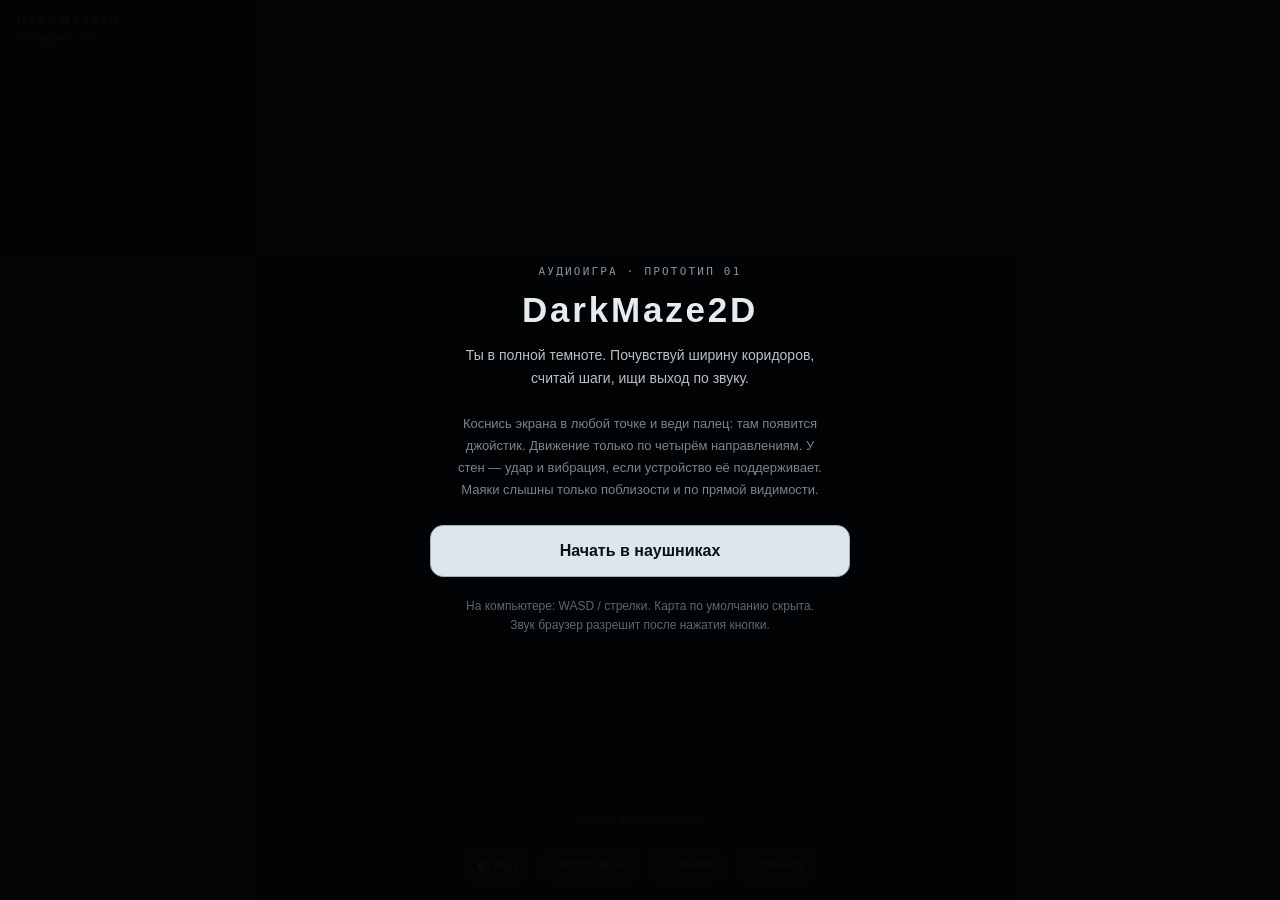
==== darkmaze2d/index.html @ be5189b6 "Publish playable DarkMaze2D audio maze for mobile testing" ====
<!doctype html>
<html lang="ru">
<head>
  <meta charset="utf-8" />
  <meta name="viewport" content="width=device-width, initial-scale=1.0, viewport-fit=cover, maximum-scale=1.0, user-scalable=no" />
  <meta name="theme-color" content="#030405" />
  <meta name="apple-mobile-web-app-capable" content="yes" />
  <title>DarkMaze2D — слуховой лабиринт</title>
  <style>
    :root { color-scheme: dark; font-family: -apple-system, BlinkMacSystemFont, 'Segoe UI', sans-serif;
      --ink:#e7ebed; --muted:#777f87; --soft:#1b2025; --edge:#24292d; }
    * { box-sizing:border-box; -webkit-tap-highlight-color: transparent; }
    html,body { height:100%; margin:0; background:#030405; color:var(--ink); overflow:hidden; }
    body { overscroll-behavior:none; user-select:none; -webkit-user-select:none; }
    button { color:inherit; font:inherit; cursor:pointer; }
    #game { position:fixed; inset:0; height:100dvh; background:#030405; touch-action:none; overflow:hidden; }
    #field { position:absolute; inset:0; touch-action:none; }
    #field:focus { outline:none; }
    #map { display:none; position:absolute; inset:0; width:100%; height:100%; pointer-events:none; }
    #map.debug { display:block; }
    #hud { position:absolute; inset:0; pointer-events:none; }
    .top { position:absolute; top:calc(14px + env(safe-area-inset-top)); left:17px; right:17px; display:flex;
      justify-content:space-between; align-items:flex-start; gap:14px; }
    .brand { font-size:12px; font-weight:700; letter-spacing:0.16em; color:#7f8b97; }
    .metric { font:12px/1.8 ui-monospace, SFMono-Regular, Menlo, monospace; color:#71808a; }
    .stat { font:12px/1.8 ui-monospace, SFMono-Regular, Menlo, monospace; text-align:right; color:#66717a; }
    #game:not(.debug-mode) .stat { opacity:0; }
    .foot { position:absolute; bottom:calc(16px + env(safe-area-inset-bottom)); left:14px; right:14px;
      display:flex; flex-wrap:wrap; justify-content:center; align-items:center; gap:8px; pointer-events:auto; }
    .chip { border:1px solid #252c33; background:rgba(20,24,28,.85); border-radius:11px;
      padding:10px 11px; font-size:12px; color:#bac3cb; min-height:38px; }
    .chip:active { background:#353d44; }
    .chip.active { color:#e3cfa8; border-color:#745b38; }
    #status { position:absolute; bottom:calc(73px + env(safe-area-inset-bottom)); left:16px; right:16px;
      text-align:center; font-size:12px; letter-spacing:.02em; color:#6b7781; transition:opacity .3s; }
    .joystick { position:absolute; left:0; top:0; width:130px; height:130px; transform:translate(-50%,-50%);
      display:none; pointer-events:none; opacity:0.75; }
    .joystick.show { display:block; }
    .joystick .ring { position:absolute; width:108px; height:108px; border:1px solid #48545e;
      background:radial-gradient(circle,rgba(32,43,52,.2),rgba(10,13,16,.1)); border-radius:50%; left:11px; top:11px; }
    .joystick .knob { position:absolute; left:65px; top:65px; width:31px; height:31px;
      border:1px solid #adb8c0; border-radius:50%; background:#66717d; transform:translate(-50%,-50%); }
    .overlay { position:absolute; inset:0; display:grid; place-items:center;
      background:rgba(3,4,5,.96); z-index:10; padding:25px; }
    .overlay.hidden { display:none; }
    .dialog { width:min(100%,420px); text-align:center; }
    h1 { margin:0 0 10px; font-size:clamp(26px,7vw,35px); letter-spacing:.08em; font-weight:650; }
    .eyebrow { font:11px ui-monospace,SFMono-Regular,Menlo,monospace; letter-spacing:.2em;
      color:#87929c; margin-bottom:12px; }
    .lead { color:#bac0c5; line-height:1.65; font-size:14px; margin:14px auto 23px; max-width:360px; }
    .detail { color:#7b858d; line-height:1.7; font-size:13px; max-width:370px; margin:0 auto 24px; }
    .primary { width:100%; padding:16px 24px; border:1px solid #9eafbb; border-radius:13px;
      color:#0b1014; background:#dce7ed; font-size:16px; font-weight:650; }
    .secondary { margin-top:10px; width:100%; padding:12px 24px; border:1px solid #2c3339; border-radius:13px;
      color:#bbc4c9; background:transparent; font-size:14px; }
    .hint { margin-top:20px; color:#5c6870; font-size:12px; line-height:1.6; }
    #toast { position:absolute; top:calc(74px + env(safe-area-inset-top)); left:50%; transform:translateX(-50%);
      white-space:nowrap; font-size:12px; color:#bbd1df; background:#1b242a; border-radius:8px;
      padding:9px 14px; opacity:0; transition:opacity .2s; pointer-events:none; }
    #toast.show { opacity:1; }
    @media (max-height:600px) { .foot { bottom:10px; } #status { bottom:61px; } .top { top:10px; } .hint { margin-top:10px; } }
    @media (prefers-reduced-motion:reduce) { *,*:before,*:after { transition:none !important; } }
  </style>
</head>
<body>
<div id="game">
  <div id="field" role="application" aria-label="Слуховой лабиринт. Управление касанием или клавишами WASD и стрелками." tabindex="0">
    <canvas id="map" aria-hidden="true"></canvas>
    <div class="joystick" id="joy" aria-hidden="true"><div class="ring"></div><div class="knob" id="knob"></div></div>
  </div>
  <div id="hud">
    <div class="top">
      <div><div class="brand">DARKMAZE2D</div><div class="metric" id="levelText">Лабиринт 01</div></div>
      <div class="stat"><div id="stepsText">ШАГИ 000</div><div id="sightText">ЗВУК: ПРЯМАЯ ВИДИМОСТЬ</div></div>
    </div>
    <div id="status">Найди выход на слух</div>
    <div class="foot">
      <button class="chip" id="soundBtn" type="button">◖)) Звук</button>
      <button class="chip" id="mapBtn" type="button">⌗ Карта: выкл</button>
      <button class="chip" id="resetBtn" type="button">↻ Заново</button>
      <button class="chip" id="helpBtn" type="button">? Правила</button>
    </div>
  </div>
  <div id="toast" aria-live="polite"></div>
  <div class="overlay" id="startOverlay">
    <div class="dialog">
      <div class="eyebrow">АУДИОИГРА · ПРОТОТИП 01</div>
      <h1>DarkMaze2D</h1>
      <div class="lead">Ты в полной темноте. Почувствуй ширину коридоров, считай шаги, ищи выход по звуку.</div>
      <div class="detail">Коснись экрана в любой точке и веди палец: там появится джойстик. Движение только по четырём направлениям. У стен — удар и вибрация, если устройство её поддерживает. Маяки слышны только поблизости и по прямой видимости.</div>
      <button class="primary" id="startBtn" type="button">Начать в наушниках</button>
      <div class="hint">На компьютере: WASD / стрелки. Карта по умолчанию скрыта.<br>Звук браузер разрешит после нажатия кнопки.</div>
    </div>
  </div>
  <div class="overlay hidden" id="helpOverlay">
    <div class="dialog">
      <div class="eyebrow">ПРАВИЛА</div>
      <h1>Слушай пространство</h1>
      <div class="detail">Каждый шаг звучит после одного диаметра персонажа <strong>реально пройденного пути</strong>. Коридоры шириной в три диаметра — можно сместиться к стене и снова найти середину.<br><br>Тупики содержат разные звуковые маяки. Они слышны лишь на небольшом расстоянии, пока прямая между тобой и источником не пересекает стену. Выход подаёт узнаваемый тройной сигнал. Двигайся за ним и пройди сквозь проём наружу.<br><br>Отладочная карта нужна только для проверки механики.</div>
      <button class="primary" id="helpClose" type="button">Продолжить</button>
    </div>
  </div>
  <div class="overlay hidden" id="winOverlay">
    <div class="dialog">
      <div class="eyebrow">ВЫХОД НАЙДЕН</div>
      <h1>Ты выбрался</h1>
      <div class="lead" id="winStats"></div>
      <button class="primary" id="nextBtn" type="button">Следующий лабиринт</button>
      <button class="secondary" id="retryBtn" type="button">Повторить этот</button>
    </div>
  </div>
</div>
<script>
(() => {
  'use strict';
  const $ = id => document.getElementById(id);
  const el = {
    field:$('field'), map:$('map'), joy:$('joy'),knob:$('knob'),
    start:$('startOverlay'),help:$('helpOverlay'),win:$('winOverlay'),
    startBtn:$('startBtn'),helpBtn:$('helpBtn'),helpClose:$('helpClose'),
    next:$('nextBtn'),retry:$('retryBtn'),resetBtn:$('resetBtn'),
    mapBtn:$('mapBtn'),soundBtn:$('soundBtn'),
    level:$('levelText'),steps:$('stepsText'),sight:$('sightText'),
    status:$('status'),toast:$('toast'),winStats:$('winStats')
  };
  const TILE=4;                  // 3 walkable diameters and 1 diameter wall between cells
  const PLAYER_R=0.5;             // diameter exactly 1 map unit
  const STEP_DISTANCE=1;          // one sound = one diameter of ACTUAL travelled distance
  const PLAYER_SPEED=2.7;         // map units/s
  const BEACON_RADIUS=7.2;        // in hero diameters; walls fully occlude the signal
  const JOY_RADIUS=53;
  const dirs=[{dx:1,dy:0,opp:2},{dx:0,dy:1,opp:3},{dx:-1,dy:0,opp:0},{dx:0,dy:-1,opp:1}];
  let stage=1,maze,player,beacons=[],steps=0,stepRemainder=0,moving=false,won=false,playing=false,debug=false;
  let input={dx:0,dy:0,power:0},face={dx:1,dy:0},lastCollision=0,elapsed=0,frameTime=0;
  let touchId=null,touchBase={x:0,y:0},keys=[];
  let toastUntil=0;

  function randInt(n){return Math.floor(Math.random()*n);}
  function buildMaze(cols,rows) {
    // Cell-level randomized depth-first spanning tree (every cell is reachable).
    const cells=Array.from({length:cols*rows},()=>({links:[false,false,false,false],seen:false}));
    const idx=(x,y)=>y*cols+x;
    const stack=[0]; cells[0].seen=true;
    while(stack.length){
      const cur=stack[stack.length-1],cx=cur%cols,cy=Math.floor(cur/cols);
      const options=[];
      for(let d=0;d<4;d++){
        const nx=cx+dirs[d].dx,ny=cy+dirs[d].dy;
        if(nx>=0&&ny>=0&&nx<cols&&ny<rows&&!cells[idx(nx,ny)].seen) options.push([d,idx(nx,ny)]);
      }
      if(!options.length){stack.pop();continue;}
      const [d,next]=options[randInt(options.length)];
      cells[cur].links[d]=true;cells[next].links[dirs[d].opp]=true;
      cells[next].seen=true;stack.push(next);
    }
    const dist=Array(cols*rows).fill(-1); dist[0]=0;const queue=[0];
    for(let k=0;k<queue.length;k++){
      const c=queue[k],cx=c%cols,cy=Math.floor(c/cols);
      for(let d=0;d<4;d++) if(cells[c].links[d]){
        const nx=cx+dirs[d].dx,ny=cy+dirs[d].dy,ni=idx(nx,ny);
        if(dist[ni]===-1){dist[ni]=dist[c]+1;queue.push(ni);}
      }
    }
    // Long route: select farthest boundary cell from the starting point.
    let goal=0;
    for(let i=1;i<cells.length;i++){
      const x=i%cols,y=Math.floor(i/cols);
      if((x===0||y===0||x===cols-1||y===rows-1)&&dist[i]>dist[goal])goal=i;
    }
    const gx=goal%cols,gy=Math.floor(goal/cols);
    const candidates=[];
    if(gx===cols-1)candidates.push(0); if(gy===rows-1)candidates.push(1);
    if(gx===0)candidates.push(2); if(gy===0)candidates.push(3);
    const outDir=candidates[randInt(candidates.length)];
    const w=cols*TILE+1,h=rows*TILE+1;
    const walls=new Uint8Array(w*h);walls.fill(1);
    const carve=(x,y)=>{walls[y*w+x]=0;};
    for(let cy=0;cy<rows;cy++)for(let cx=0;cx<cols;cx++){
      for(let dy=1;dy<=3;dy++)for(let dx=1;dx<=3;dx++)carve(cx*TILE+dx,cy*TILE+dy);
      const cell=cells[idx(cx,cy)];
      if(cell.links[0])for(let dy=1;dy<=3;dy++)carve(cx*TILE+4,cy*TILE+dy);
      if(cell.links[1])for(let dx=1;dx<=3;dx++)carve(cx*TILE+dx,cy*TILE+4);
    }
    const exit={cell:goal,dir:outDir,x:gx*TILE+2.5,y:gy*TILE+2.5};
    if(outDir===0){exit.x=w-0.5;for(let dy=1;dy<=3;dy++)carve(w-1,gy*TILE+dy);}
    if(outDir===1){exit.y=h-0.5;for(let dx=1;dx<=3;dx++)carve(gx*TILE+dx,h-1);}
    if(outDir===2){exit.x=0.5;for(let dy=1;dy<=3;dy++)carve(0,gy*TILE+dy);}
    if(outDir===3){exit.y=0.5;for(let dx=1;dx<=3;dx++)carve(gx*TILE+dx,0);}
    const ends=[];
    for(let i=1;i<cells.length;i++){
      const links=cells[i].links.filter(Boolean).length;
      if(links===1&&i!==goal)ends.push({x:(i%cols)*TILE+2.5,y:Math.floor(i/cols)*TILE+2.5,kind:(i+ends.length)%4});
    }
    return {cols,rows,w,h,walls,cells,exit,ends,distance:dist[goal]};
  }

  function solidTile(tx,ty){
    if(tx>=0&&ty>=0&&tx<maze.w&&ty<maze.h) return maze.walls[ty*maze.w+tx]!==0;
    // The only legal exterior is the 3-diameter-wide lane through the exit.
    const e=maze.exit;
    if(e.dir===0&&tx>=maze.w&&ty>=0&&ty<maze.h) return Math.abs(ty+0.5-e.y)>1.01;
    if(e.dir===2&&tx<0&&ty>=0&&ty<maze.h) return Math.abs(ty+0.5-e.y)>1.01;
    if(e.dir===1&&ty>=maze.h&&tx>=0&&tx<maze.w) return Math.abs(tx+0.5-e.x)>1.01;
    if(e.dir===3&&ty<0&&tx>=0&&tx<maze.w) return Math.abs(tx+0.5-e.x)>1.01;
    return true;
  }
  function canOccupy(x,y){
    const r=PLAYER_R;
    for(let ty=Math.floor(y-r);ty<=Math.floor(y+r);ty++)
      for(let tx=Math.floor(x-r);tx<=Math.floor(x+r);tx++){
        if(!solidTile(tx,ty))continue;
        const nx=Math.max(tx,Math.min(x,tx+1));
        const ny=Math.max(ty,Math.min(y,ty+1));
        if((x-nx)*(x-nx)+(y-ny)*(y-ny)<r*r-0.00001)return false;
      }
    return true;
  }
  function visible(a,b){
    const dx=b.x-a.x,dy=b.y-a.y;
    const count=Math.max(1,Math.ceil(Math.hypot(dx,dy)/0.12));
    for(let i=1;i<count;i++){
      const x=a.x+dx*i/count,y=a.y+dy*i/count;
      if(solidTile(Math.floor(x),Math.floor(y)))return false;
    }
    return true;
  }
  function startStage(newMap=true){
    const size=Math.min(5+Math.floor((stage-1)/2),10);
    if(newMap||!maze)maze=buildMaze(size,size);
    player={x:2.5,y:2.5};face={dx:1,dy:0};
    steps=0;stepRemainder=0;elapsed=0;lastCollision=0;
    won=false;playing=true;moving=false;
    input={dx:0,dy:0,power:0};keys=[];
    releaseTouch();
    beacons=maze.ends.map((b,i)=>({...b,id:i,nextSound:0,gain:null,pan:null,level:0}));
    beacons.push({x:maze.exit.x,y:maze.exit.y,kind:4,id:beacons.length,nextSound:0,gain:null,pan:null,level:0});
    if(audio.ctx)audio.initBeacons();
    el.level.textContent=`Лабиринт ${String(stage).padStart(2,'0')}`;
    el.steps.textContent='ШАГИ 000';
    el.status.textContent='Найди выход на слух';
    el.win.classList.add('hidden');
    el.start.classList.add('hidden');
    el.help.classList.add('hidden');
    frameTime=performance.now();
  }
  function showToast(msg){el.toast.textContent=msg;el.toast.classList.add('show');toastUntil=performance.now()+1500;}
  function collided(now){
    if(now-lastCollision<550)return;
    lastCollision=now;
    audio.bump();
    // iOS Safari normally lacks navigator.vibrate; a sound always remains as fallback.
    try { if(typeof navigator.vibrate==='function')navigator.vibrate(28); } catch(_) {}
  }
  function reachedExit(){
    const e=maze.exit;
    return (e.dir===0&&player.x>maze.w+.45)
      ||(e.dir===1&&player.y>maze.h+.45)
      ||(e.dir===2&&player.x<-.45)
      ||(e.dir===3&&player.y<-.45);
  }
  function win(){
    if(won)return;
    won=true;playing=false;input.power=0;
    releaseTouch();
    audio.stopBeacons();
    audio.victory();
    el.winStats.textContent=`Лабиринт ${stage} · ${steps} шагов · ${Math.round(elapsed)} сек. Настоящие шаги — это путь, а не проигрываемая по таймеру анимация.`;
    el.win.classList.remove('hidden');
  }
  function advance(dt,now){
    if(!playing||el.help.classList.contains('hidden')===false)return;
    const keyDirection=dirFromKeys();
    const drive=keyDirection||input;
    if(drive.power<=0){moving=false;return;}
    face={dx:drive.dx,dy:drive.dy};
    const distance=PLAYER_SPEED*drive.power*dt;
    const count=Math.max(1,Math.ceil(distance/0.06));
    const small=distance/count;
    let actual=0,hit=false;
    for(let i=0;i<count;i++){
      const xx=player.x+drive.dx*small,yy=player.y+drive.dy*small;
      if(canOccupy(xx,yy)){
        actual+=Math.hypot(xx-player.x,yy-player.y);
        player.x=xx;player.y=yy;
      }else{
        // Resolve contact to the actual wall surface, not a whole simulation substep early.
        // This matters: wall → corridor centre is exactly one stride by design.
        let lo=0,hi=small;
        for(let j=0;j<12;j++){
          const mid=(lo+hi)*.5;
          if(canOccupy(player.x+drive.dx*mid,player.y+drive.dy*mid))lo=mid;
          else hi=mid;
        }
        if(lo>0){player.x+=drive.dx*lo;player.y+=drive.dy*lo;actual+=lo;}
        hit=true;break;
      }
      if(reachedExit()) { win(); break; }
    }
    if(actual>0){
      stepRemainder+=actual;
      while(stepRemainder+1e-9>=STEP_DISTANCE){
        stepRemainder-=STEP_DISTANCE;
        steps++;
        audio.step(steps);
      }
      el.steps.textContent=`ШАГИ ${String(steps).padStart(3,'0')}`;
    }
    if(hit)collided(now);
    moving=actual>0;
  }
  function dirFromKeys(){
    if(!keys.length)return null;
    const key=keys[keys.length-1];
    const mapping={ArrowUp:[0,-1],KeyW:[0,-1],ArrowDown:[0,1],KeyS:[0,1],ArrowLeft:[-1,0],KeyA:[-1,0],ArrowRight:[1,0],KeyD:[1,0]};
    const vec=mapping[key];return vec?{dx:vec[0],dy:vec[1],power:1}:null;
  }
  window.addEventListener('keydown',e=>{
    if(/^(ArrowUp|ArrowDown|ArrowLeft|ArrowRight|KeyW|KeyA|KeyS|KeyD)$/.test(e.code)){
      e.preventDefault();if(!keys.includes(e.code))keys.push(e.code);
    }
    if(e.code==='KeyM'&&playing)toggleMap();
  });
  window.addEventListener('keyup',e=>{keys=keys.filter(k=>k!==e.code);});
  window.addEventListener('blur',()=>{keys=[];input.power=0;releaseTouch();});

  function releaseTouch(){
    touchId=null;input={dx:0,dy:0,power:0};
    el.joy.classList.remove('show');
  }
  el.field.addEventListener('pointerdown',e=>{
    if(!playing||touchId!==null)return;
    if(e.pointerType==='mouse'&&e.button!==0)return;
    e.preventDefault();
    touchId=e.pointerId;touchBase={x:e.clientX,y:e.clientY};
    el.joy.style.left=`${touchBase.x}px`;el.joy.style.top=`${touchBase.y}px`;
    el.knob.style.transform='translate(-50%,-50%)';
    el.joy.classList.add('show');
    try{el.field.setPointerCapture(e.pointerId);}catch(_){}
    if(audio.ctx&&audio.ctx.state==='suspended')audio.ctx.resume().catch(()=>{});
  });
  el.field.addEventListener('pointermove',e=>{
    if(e.pointerId!==touchId)return;
    e.preventDefault();
    const dx=e.clientX-touchBase.x,dy=e.clientY-touchBase.y;
    const len=Math.hypot(dx,dy),factor=Math.min(1,JOY_RADIUS/Math.max(len,.001));
    el.knob.style.transform=`translate(calc(-50% + ${Math.round(dx*factor)}px),calc(-50% + ${Math.round(dy*factor)}px))`;
    if(len<12){input={dx:0,dy:0,power:0};return;}
    const power=Math.min(1,(len-8)/38);
    // Dominant-axis selection: diagonal movement is intentionally impossible.
    // Hysteresis avoids rapid left/right vs up/down switching around 45 degrees.
    const useX=input.power>0&&input.dx!==0 ? Math.abs(dx)>=Math.abs(dy)*.85
      : input.power>0&&input.dy!==0 ? Math.abs(dx)>Math.abs(dy)*1.15
      : Math.abs(dx)>=Math.abs(dy);
    input=useX ?{dx:Math.sign(dx),dy:0,power}
      :{dx:0,dy:Math.sign(dy),power};
  });
  ['pointerup','pointercancel','lostpointercapture'].forEach(type=>el.field.addEventListener(type,e=>{
    if(e.pointerId===touchId)releaseTouch();
  }));
  // Controls deliberately keep pointer events separate from the touchable playfield.
  function toggleMap(){debug=!debug;$('game').classList.toggle('debug-mode',debug);el.map.classList.toggle('debug',debug);el.mapBtn.classList.toggle('active',debug);el.mapBtn.textContent=debug?'⌗ Карта: вкл':'⌗ Карта: выкл';}
  el.mapBtn.addEventListener('click',toggleMap);
  el.soundBtn.addEventListener('click',()=>{
    audio.muted=!audio.muted;audio.refreshMute();
    el.soundBtn.textContent=audio.muted?'× Без звука':'◖)) Звук';
    el.soundBtn.classList.toggle('active',audio.muted);
  });
  el.resetBtn.addEventListener('click',()=>{if(!audio.ctx){return;}startStage(false);showToast('Повтор этого лабиринта');});
  el.helpBtn.addEventListener('click',()=>{if(!audio.ctx)return;el.help.classList.remove('hidden');input.power=0;releaseTouch();});
  el.helpClose.addEventListener('click',()=>{el.help.classList.add('hidden');el.field.focus();});
  el.next.addEventListener('click',()=>{stage++;startStage();});
  el.retry.addEventListener('click',()=>{startStage(false);});
  // Start gameplay synchronously on the button tap. In some WebKit previews
  // AudioContext.resume() may remain pending; it must never block the Start UI.
  el.startBtn.addEventListener('click',()=>{
    try {
      const unlocking=audio.unlock();
      startStage();el.field.focus();
      Promise.resolve(unlocking).catch(err=>{
        console.warn('Audio unavailable',err);
        showToast('Звук не доступен в этом браузере');
      });
    } catch(err) {
      console.warn('Audio unavailable',err);
      startStage();el.field.focus();
      showToast('Звук не доступен в этом браузере');
    }
  });

  const audio={
    ctx:null,master:null,ambient:null,noise:null,muted:false,
    async unlock(){
      if(!this.ctx){
        const AudioCtx=window.AudioContext||window.webkitAudioContext;
        if(!AudioCtx)throw new Error('Web Audio API not supported');
        this.ctx=new AudioCtx();
        this.master=this.ctx.createGain();this.master.gain.value=1;
        this.master.connect(this.ctx.destination);
        const buffer=this.ctx.createBuffer(1,Math.round(this.ctx.sampleRate*.18),this.ctx.sampleRate);
        const data=buffer.getChannelData(0);
        for(let i=0;i<data.length;i++)data[i]=(Math.random()*2-1)*Math.pow(1-i/data.length,1.5);
        this.noise=buffer;
        this.createAmbient();
      }
      await this.ctx.resume();
      this.refreshMute();
    },
    refreshMute(){
      if(this.master&&this.ctx)this.master.gain.setTargetAtTime(this.muted?0:1,this.ctx.currentTime,.025);
    },
    createAmbient(){
      // Quiet, deliberately persistent air texture: the player never sits in absolute silence.
      const c=this.ctx;
      const length=c.sampleRate*2,buffer=c.createBuffer(1,length,c.sampleRate);
      const d=buffer.getChannelData(0);
      let v=0;
      for(let i=0;i<length;i++){v=.975*v+.025*(Math.random()*2-1);d[i]=v;}
      const s=c.createBufferSource();s.buffer=buffer;s.loop=true;
      const filter=c.createBiquadFilter();filter.type='lowpass';filter.frequency.value=440;
      const g=c.createGain();g.gain.value=.075;
      s.connect(filter);filter.connect(g);g.connect(this.master);s.start();
      // Soft low drone, just enough to provide a stable background.
      const osc=c.createOscillator();osc.type='sine';osc.frequency.value=61;
      const og=c.createGain();og.gain.value=.009;
      osc.connect(og);og.connect(this.master);osc.start();
      this.ambient={s,osc};
    },
    stopBeacons(){
      if(!this.ctx)return;
      for(const b of beacons){if(b.gain)b.gain.gain.setTargetAtTime(0,this.ctx.currentTime,.025);}
    },
    initBeacons(){
      // Disconnect previous stage's nodes. Ongoing short notes end naturally.
      if(this.sources)for(const s of this.sources)try{s.gain.disconnect();s.pan.disconnect();}catch(_){}
      this.sources=[];
      for(const b of beacons){
        const c=this.ctx;
        b.gain=c.createGain();b.gain.gain.value=0;
        b.pan=c.createStereoPanner?c.createStereoPanner():c.createGain();
        b.gain.connect(b.pan);b.pan.connect(this.master);
        b.level=0;b.nextSound=c.currentTime+.15+Math.random()*.7;
        this.sources.push(b);
      }
    },
    tone(frequency,start,duration,peak,type,destination,lowFreq){
      const c=this.ctx;
      const osc=c.createOscillator();osc.type=type||'sine';
      osc.frequency.setValueAtTime(frequency,start);
      if(lowFreq)osc.frequency.exponentialRampToValueAtTime(lowFreq,start+duration);
      const g=c.createGain();g.gain.setValueAtTime(.0001,start);
      g.gain.exponentialRampToValueAtTime(Math.max(.0002,peak),start+.012);
      g.gain.exponentialRampToValueAtTime(.0001,start+duration);
      osc.connect(g);g.connect(destination);osc.start(start);osc.stop(start+duration+.015);
    },
    sample(start,volume,filterFreq,output){
      const c=this.ctx,s=c.createBufferSource();s.buffer=this.noise;
      const f=c.createBiquadFilter();f.type='lowpass';f.frequency.value=filterFreq;
      const g=c.createGain();g.gain.value=volume;
      s.connect(f);f.connect(g);g.connect(output||this.master);
      s.start(start);s.stop(start+.18);
    },
    step(n){
      if(!this.ctx)return;
      const t=this.ctx.currentTime;
      this.sample(t,n%2===0?.11:.094,n%2===0?950:1250);
      this.tone(n%2===0?87:94,t,.105,.057,'sine',this.master,51);
    },
    bump(){
      if(!this.ctx)return;
      const t=this.ctx.currentTime;
      this.sample(t,.15,380);
      this.tone(170,t,.12,.15,'triangle',this.master,75);
    },
    victory(){
      if(!this.ctx)return;
      const t=this.ctx.currentTime;
      [523,659,784,1047].forEach((f,i)=>this.tone(f,t+i*.15,.42,.14,'sine',this.master));
    },
    beaconNote(b,t){
      // Five distinctly patterned families: water, hum, double tick, metallic ping, exit triad.
      // Notes are routed through per-beacon gain and stereo pan.
      const out=b.gain;
      switch(b.kind){
        case 0: this.tone(740,t,.27,.5,'sine',out,480);b.nextSound=t+1.55;break;
        case 1: this.tone(205,t,.58,.35,'triangle',out,185);b.nextSound=t+1.7;break;
        case 2: this.tone(570,t,.085,.55,'square',out);this.tone(395,t+.16,.10,.5,'square',out);b.nextSound=t+1.6;break;
        case 3: this.tone(925,t,.5,.32,'sine',out,680);this.tone(1380,t,.28,.2,'sine',out);b.nextSound=t+2.1;break;
        case 4: [622,830,988].forEach((f,i)=>this.tone(f,t+i*.17,.30,.75,'sine',out));b.nextSound=t+2.2;break;
      }
    },
    update(){
      if(!this.ctx||!beacons.length||!playing||!maze)return;
      const now=this.ctx.currentTime;
      let audible=0;
      for(const b of beacons){
        const dx=b.x-player.x,dy=b.y-player.y,distance=Math.hypot(dx,dy);
        const heard=distance<BEACON_RADIUS&&visible(player,b);
        // Smooth distance roll-off, strict zero outside radius or behind walls.
        const proximity=heard?Math.pow(Math.max(0,1-distance/BEACON_RADIUS),1.65):0;
        const rear=(dx*face.dx+dy*face.dy)<0?.82:1;
        b.level=proximity*rear;
        b.gain.gain.setTargetAtTime(b.level,now,heard?.060:.015);
        if('pan' in b.pan){
          const right=(-face.dy*dx+face.dx*dy)/Math.max(.001,distance);
          b.pan.pan.setTargetAtTime(Math.max(-1,Math.min(1,right)),now,.045);
        }
        if(b.level>.013)audible++;
        if(now>=b.nextSound){
          if(b.level>.005)this.beaconNote(b,now+.015);
          else b.nextSound=now+.15; // start promptly if a beacon comes into sight
        }
      }
      el.sight.textContent=`МАЯКОВ РЯДОМ: ${audible}`;
    }
  };
  function drawMap(){
    if(!debug)return;
    const ctx=el.map.getContext('2d');
    const dpr=Math.min(2,window.devicePixelRatio||1),w=el.map.clientWidth,h=el.map.clientHeight;
    if(el.map.width!==Math.round(w*dpr)||el.map.height!==Math.round(h*dpr)){
      el.map.width=Math.round(w*dpr);el.map.height=Math.round(h*dpr);
    }
    ctx.setTransform(dpr,0,0,dpr,0,0);ctx.clearRect(0,0,w,h);
    ctx.fillStyle='#030405';ctx.fillRect(0,0,w,h);
    const usableHeight=Math.max(100,h-173);
    const scale=Math.min((w-26)/maze.w,usableHeight/maze.h);
    const ox=(w-maze.w*scale)/2,oy=Math.max(70,(h-maze.h*scale)/2-16);
    ctx.save();ctx.translate(ox,oy);ctx.scale(scale,scale);
    ctx.fillStyle='#0b1014';ctx.fillRect(0,0,maze.w,maze.h);
    ctx.fillStyle='#394147';
    for(let y=0;y<maze.h;y++)for(let x=0;x<maze.w;x++){
      if(maze.walls[y*maze.w+x])ctx.fillRect(x,y,1.013,1.013);
    }
    // Audible radius and LOS lines are only visible in the developer map.
    ctx.strokeStyle='rgba(98,150,172,.22)';ctx.lineWidth=.09;
    ctx.beginPath();ctx.arc(player.x,player.y,BEACON_RADIUS,0,Math.PI*2);ctx.stroke();
    for(const b of beacons){
      const d=Math.hypot(b.x-player.x,b.y-player.y),see=d<BEACON_RADIUS&&visible(player,b);
      if(see){ctx.strokeStyle=b.kind===4?'rgba(246,206,110,.75)':'rgba(120,192,215,.4)';ctx.lineWidth=.07;
        ctx.beginPath();ctx.moveTo(player.x,player.y);ctx.lineTo(b.x,b.y);ctx.stroke();}
      ctx.beginPath();ctx.arc(b.x,b.y,b.kind===4?.39:.23,0,Math.PI*2);
      ctx.fillStyle=b.kind===4?'#f8d46e':['#69a2c1','#b995d8','#7eb5a2','#d68e81'][b.kind];ctx.fill();
    }
    const e=maze.exit;
    ctx.strokeStyle='#f8d46e';ctx.lineWidth=.30;
    ctx.beginPath();ctx.arc(e.x,e.y,.65,0,Math.PI*2);ctx.stroke();
    ctx.fillStyle='#e5f6ff';ctx.beginPath();ctx.arc(player.x,player.y,PLAYER_R,0,Math.PI*2);ctx.fill();
    ctx.strokeStyle='#71d7ff';ctx.lineWidth=.13;ctx.beginPath();ctx.moveTo(player.x,player.y);
    ctx.lineTo(player.x+face.dx*.96,player.y+face.dy*.96);ctx.stroke();
    ctx.restore();
  }
  function loop(now){
    const dt=Math.max(0,Math.min(.045,(now-frameTime)/1000||0));frameTime=now;
    if(playing){
      if(el.help.classList.contains('hidden')){elapsed+=dt;advance(dt,now);audio.update();}
      drawMap();
    }
    if(toastUntil&&now>toastUntil){el.toast.classList.remove('show');toastUntil=0;}
    requestAnimationFrame(loop);
  }
  // The maze is built locally — no network, accounts or telemetry.
  requestAnimationFrame(t=>{frameTime=t;requestAnimationFrame(loop);});
})();
</script>
</body>
</html>
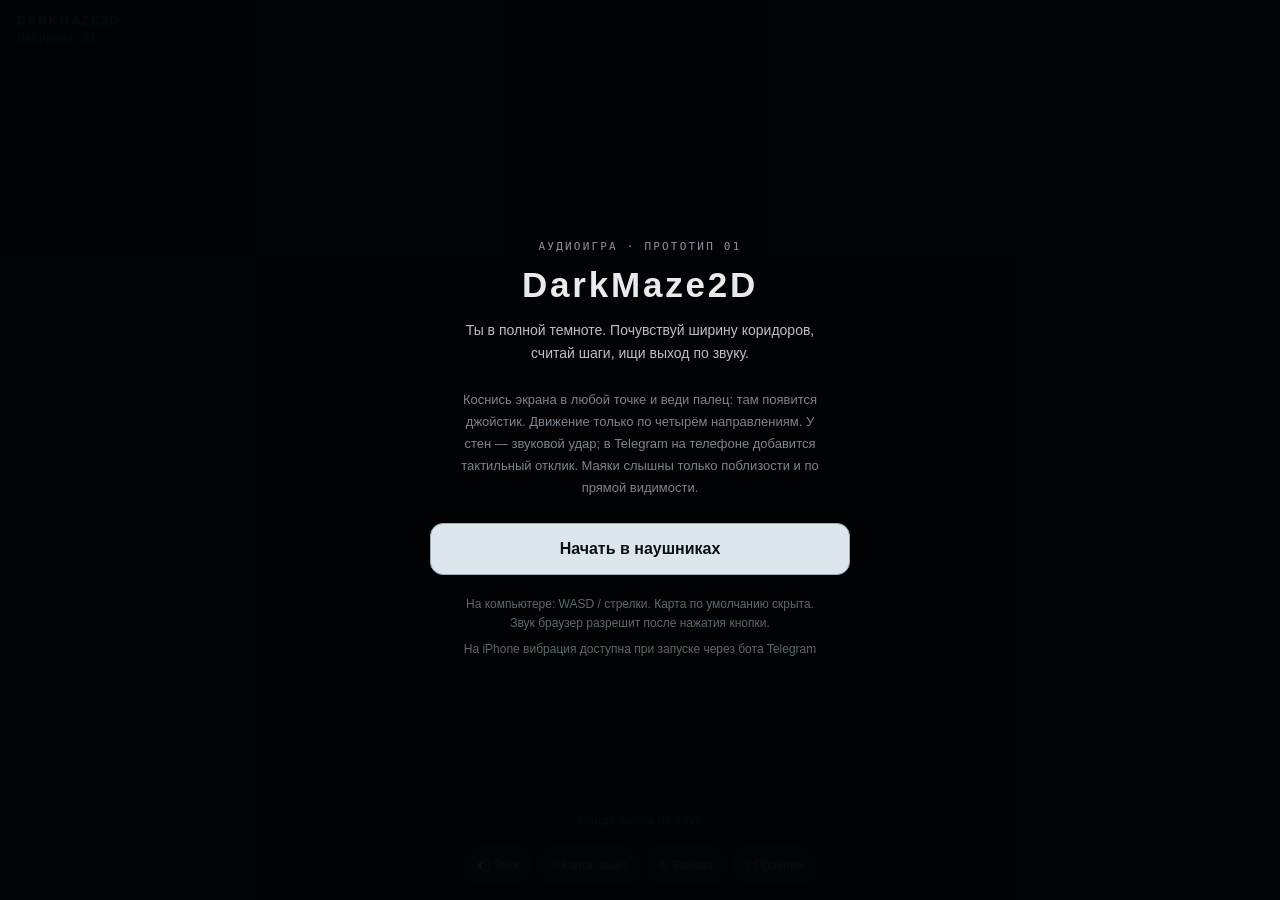
==== commit a4dec1ba: "Enable Telegram Mini App haptic feedback for DarkMaze2D" ====
--- a/darkmaze2d/index.html
+++ b/darkmaze2d/index.html
@@ -6,6 +6,8 @@
   <meta name="theme-color" content="#030405" />
   <meta name="apple-mobile-web-app-capable" content="yes" />
   <title>DarkMaze2D — слуховой лабиринт</title>
+  <!-- Official Telegram Mini Apps bridge; site remains playable outside Telegram. -->
+  <script src="https://telegram.org/js/telegram-web-app.js?65"></script>
   <style>
     :root { color-scheme: dark; font-family: -apple-system, BlinkMacSystemFont, 'Segoe UI', sans-serif;
       --ink:#e7ebed; --muted:#777f87; --soft:#1b2025; --edge:#24292d; }
@@ -87,9 +89,9 @@
       <div class="eyebrow">АУДИОИГРА · ПРОТОТИП 01</div>
       <h1>DarkMaze2D</h1>
       <div class="lead">Ты в полной темноте. Почувствуй ширину коридоров, считай шаги, ищи выход по звуку.</div>
-      <div class="detail">Коснись экрана в любой точке и веди палец: там появится джойстик. Движение только по четырём направлениям. У стен — удар и вибрация, если устройство её поддерживает. Маяки слышны только поблизости и по прямой видимости.</div>
+      <div class="detail">Коснись экрана в любой точке и веди палец: там появится джойстик. Движение только по четырём направлениям. У стен — звуковой удар; в Telegram на телефоне добавится тактильный отклик. Маяки слышны только поблизости и по прямой видимости.</div>
       <button class="primary" id="startBtn" type="button">Начать в наушниках</button>
-      <div class="hint">На компьютере: WASD / стрелки. Карта по умолчанию скрыта.<br>Звук браузер разрешит после нажатия кнопки.</div>
+      <div class="hint">На компьютере: WASD / стрелки. Карта по умолчанию скрыта.<br>Звук браузер разрешит после нажатия кнопки.<span id="hapticInfo" style="display:block;margin-top:7px"></span></div>
     </div>
   </div>
   <div class="overlay hidden" id="helpOverlay">
@@ -114,6 +116,38 @@
 (() => {
   'use strict';
   const $ = id => document.getElementById(id);
+  // This JS bridge only works when the page is launched as a Telegram Mini App
+  // (from a bot's Mini App/menu button), not via a normal chat URL in Safari.
+  const tg=window.Telegram && window.Telegram.WebApp;
+  const inTelegram=!!(tg && typeof tg.platform==='string' &&
+    tg.platform!=='' && tg.platform!=='unknown');
+  if(inTelegram){
+    try {
+      tg.ready();
+      tg.expand();
+      if(tg.isVersionAtLeast && tg.isVersionAtLeast('7.7') && tg.disableVerticalSwipes)
+        tg.disableVerticalSwipes();
+      if(tg.setBackgroundColor)tg.setBackgroundColor('#030405');
+    } catch(err) { console.warn('Telegram Mini App initialization:',err); }
+  }
+  function haptic(kind){
+    if(inTelegram && tg.HapticFeedback){
+      try {
+        if(kind==='wall')tg.HapticFeedback.impactOccurred('rigid');
+        else if(kind==='win')tg.HapticFeedback.notificationOccurred('success');
+        return true;
+      } catch(err) { console.warn('Telegram haptic:',err); }
+    }
+    // Android/browser fallback. iOS Safari doesn't implement navigator.vibrate.
+    if(kind==='wall' && typeof navigator.vibrate==='function'){
+      try {return !!navigator.vibrate(28);}catch(_){}
+    }
+    return false;
+  }
+  const hapticInfo=$('hapticInfo');
+  if(hapticInfo)hapticInfo.textContent=inTelegram
+    ? 'Telegram Mini App: тактильный отклик при столкновении'
+    : 'На iPhone вибрация доступна при запуске через бота Telegram';
   const el = {
     field:$('field'), map:$('map'), joy:$('joy'),knob:$('knob'),
     start:$('startOverlay'),help:$('helpOverlay'),win:$('winOverlay'),
@@ -248,8 +282,7 @@
     if(now-lastCollision<550)return;
     lastCollision=now;
     audio.bump();
-    // iOS Safari normally lacks navigator.vibrate; a sound always remains as fallback.
-    try { if(typeof navigator.vibrate==='function')navigator.vibrate(28); } catch(_) {}
+    haptic('wall'); // Telegram rigid impact, or browser vibration where supported
   }
   function reachedExit(){
     const e=maze.exit;
@@ -264,6 +297,7 @@
     releaseTouch();
     audio.stopBeacons();
     audio.victory();
+    haptic('win');
     el.winStats.textContent=`Лабиринт ${stage} · ${steps} шагов · ${Math.round(elapsed)} сек. Настоящие шаги — это путь, а не проигрываемая по таймеру анимация.`;
     el.win.classList.remove('hidden');
   }
